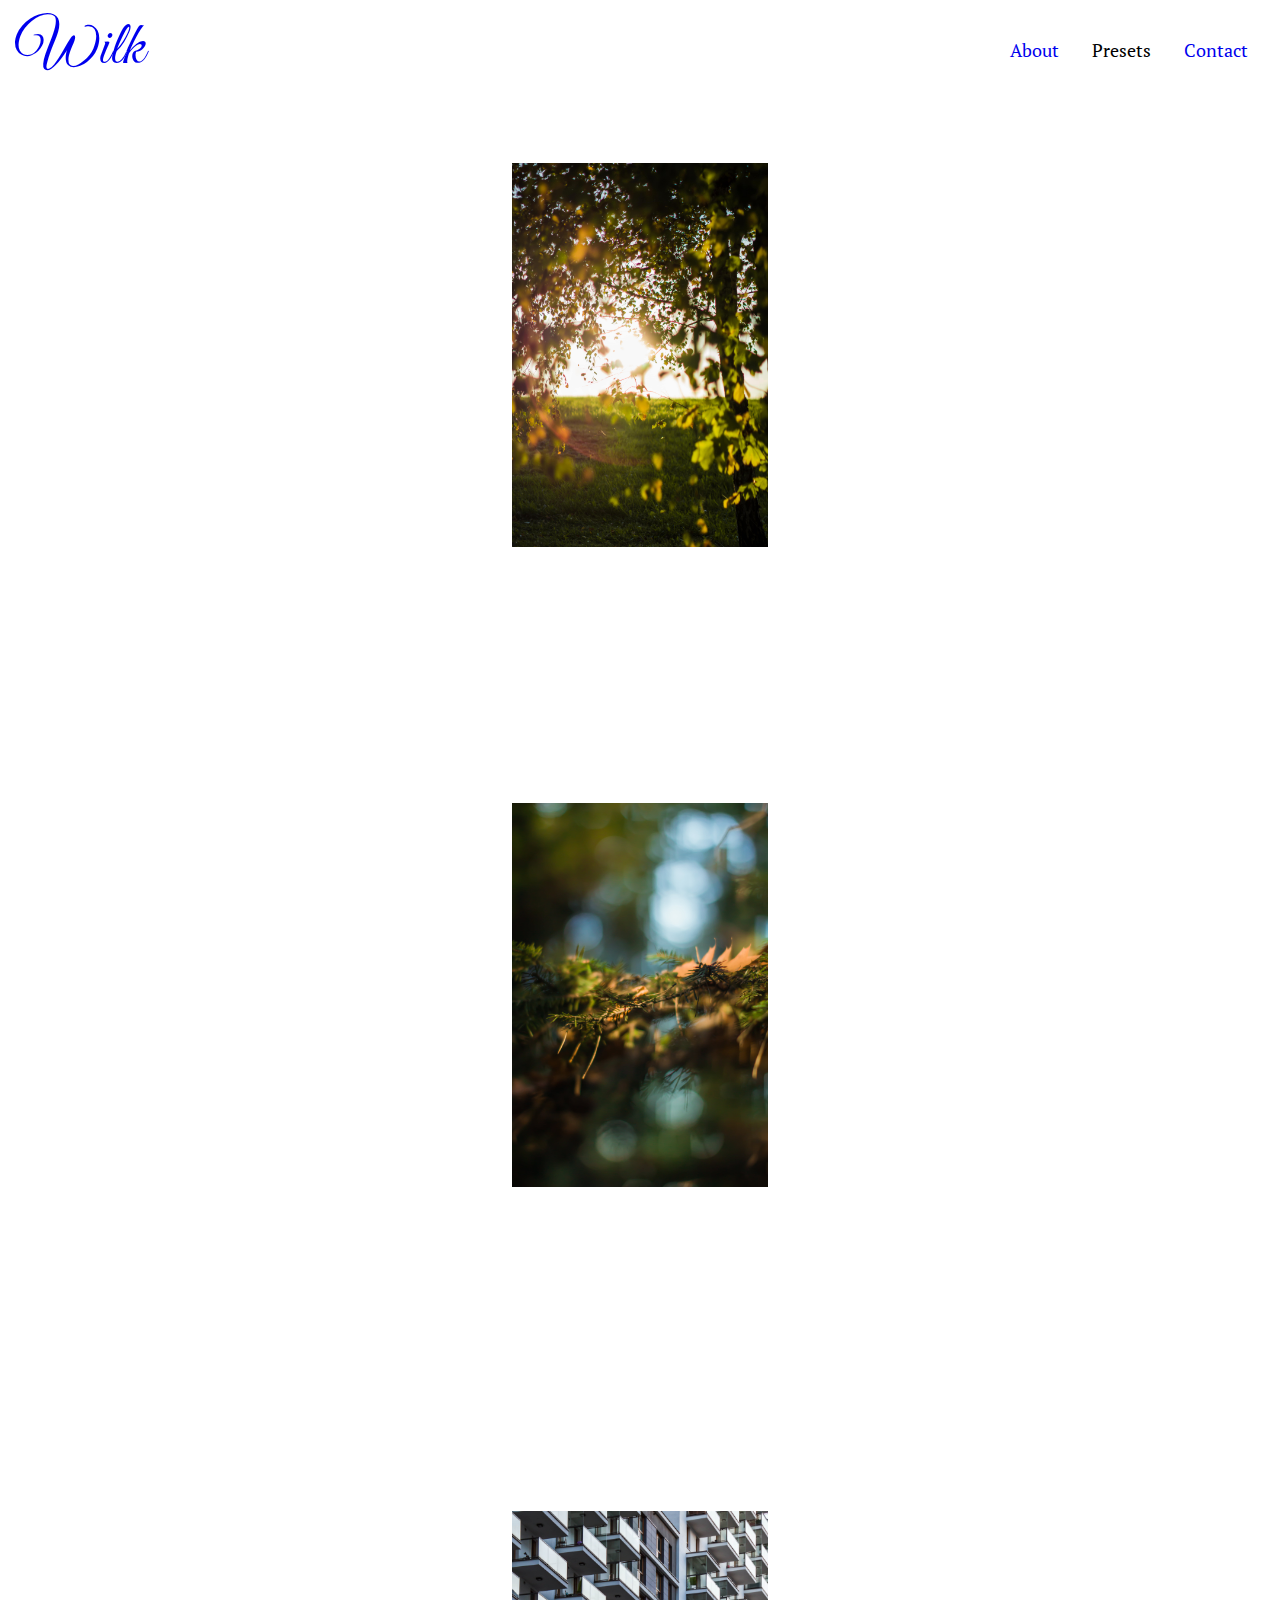
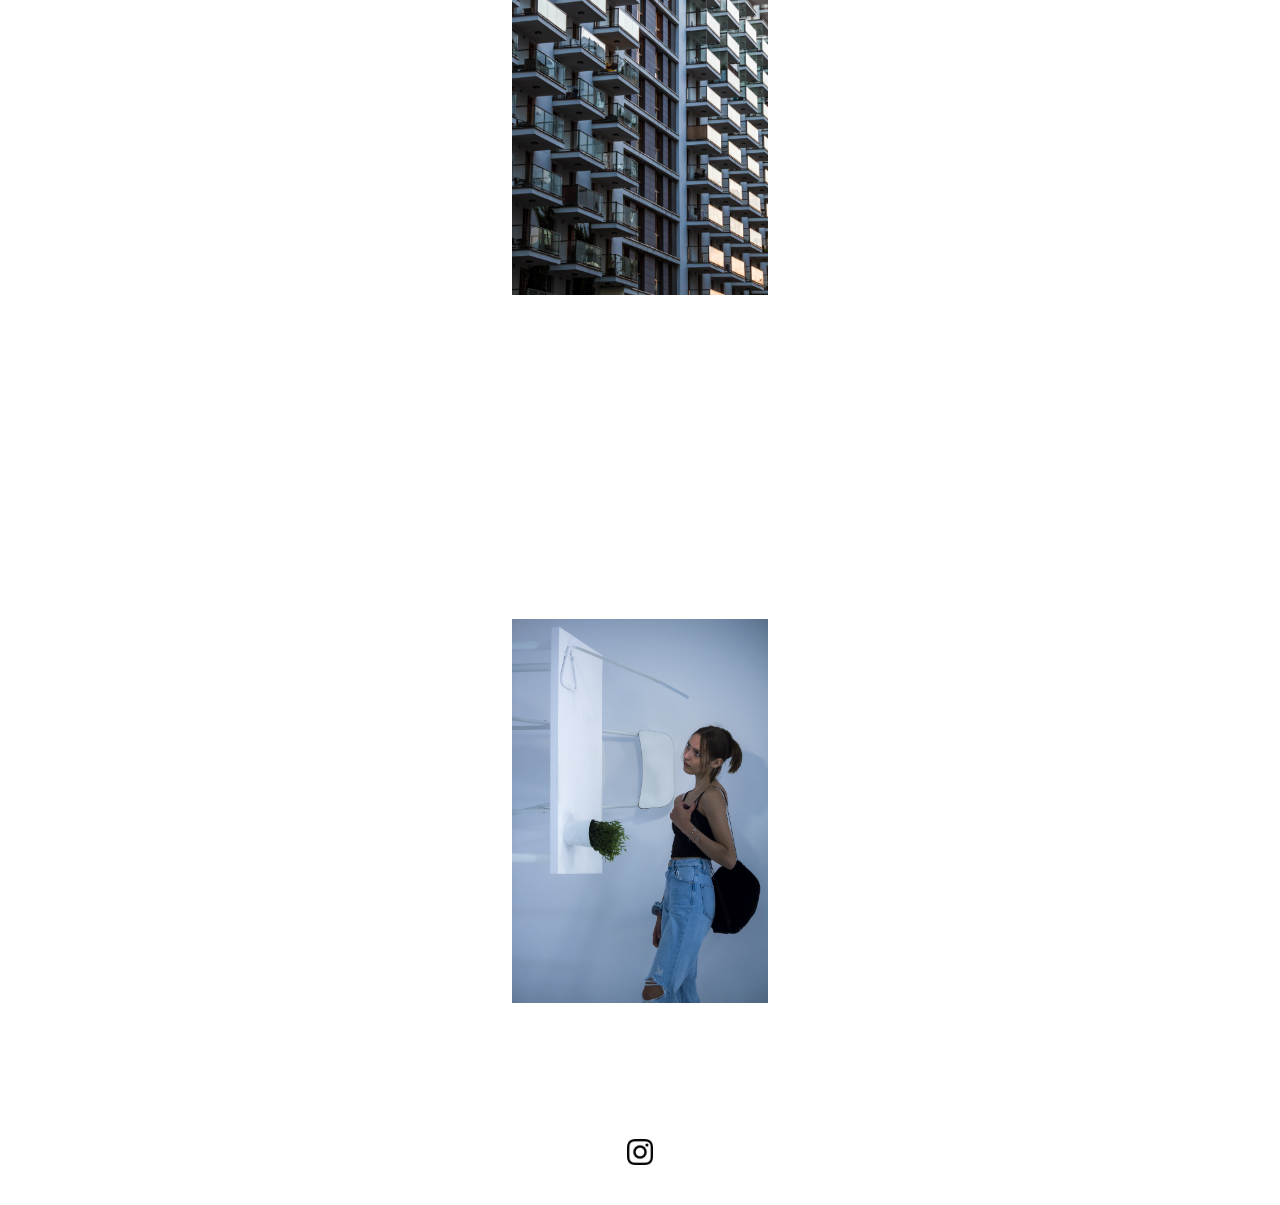
==== index.html @ 1a2a6af9 "Add files via upload" ====
<!DOCTYPE html>
<html lang="en">
<head>
    <meta charset="UTF-8">
    <meta http-equiv="X-UA-Compatible" content="IE=edge">
    <meta name="viewport" content="width=device-width, initial-scale=1.0">
    <link rel="preconnect" href="https://fonts.googleapis.com">
    <link rel="preconnect" href="https://fonts.gstatic.com" crossorigin>
    <link href="https://fonts.googleapis.com/css2?family=Great+Vibes&family=PT+Serif&display=swap" rel="stylesheet">
    <link rel="stylesheet" href="style.css">
    <title>Wilk Photography</title>
</head>
<body>
    <nav class="navbar">
        <h1><a href="index.html">Wilk</a></h1>
        <p>
            <a href="about.html">
                About
            </a>
            <a>
                Presets
            </a>
            <a href="contact.html">
                Contact
            </a>
    </p>
    </nav>
    <header>
        <img src="images/nature/header-photo.JPG" alt="header-photo">
    </header>
    <main id="main-main">
        <div id="first-photo" class="main-images">
            <div class="picture-description">
                Nature
            </div>
            <a href="nature.html"><img class="div-img" src="images/nature/nature.JPG" alt="Nature"></a>
        </div>
        <div id="central-photo" class="main-images">
            <div class="picture-description">
                Architecture
            </div>
            <a href="architecture.html"><img class="div-img" src="images/architecture/architecture.JPG" alt="Architecture"></a>
        </div>
        <div id="last-photo" class="main-images">
            <div class="picture-description">
                People
            </div>
            <img class="div-img" src="images/0650-min.jpg" alt="People">
        </div>
    </main>
    <footer>
        <img src="images/instagram-icon.png" alt="instagram-icon">
    </footer>
</body>
</html>
---- style.css ----
*{
    margin: 0;
    padding: 0;
    box-sizing: border-box;
}

a:visited{
    color:black;
}

/* Navbar */

nav{
    background-color: #fff;
    display: flex;
    justify-content: space-between;
    padding: 0.75rem 1rem;
    position: sticky;
    top: 0px;
    width: 100%;
    z-index: 2;
}

nav h1{
    font-family: 'Great Vibes', cursive;
    font-size: 3.75rem;
    font-weight: normal;
    width: 80%;
}

nav p{
    align-items: center;
    display: flex;
    font-family: 'PT Serif', serif;
    font-size: 1.125em;
    justify-content: space-between;
    min-width: 270px;                   /* TO CHANGE */
    text-align: center;
    padding: 0 1rem;
    width: 20%;
}

nav a{
    text-decoration: none;
}

/* Header */

header{
    display: flex;
    justify-content: center;
    padding: 6rem 0;
}

header img{
    width: 21.875%;
}

/* Main */

main{
    display: flex;
    flex-direction: column;
    align-items: center;
    padding: 6rem 0;
}

#central-photo{
    margin: 20rem 0;
}

.main-images{
    display: flex;
    width: 21.875%;
    align-items: center;
    justify-content: center;
}

.div-img{
    width: 100%;
    transition: filter 0.5s;
}

.main-images img:hover{
    filter: grayscale(0.15) opacity(0.6);
    cursor: pointer;
}

.picture-description{
    color: black;
    font-size: 3.75em;
    position: absolute;
    visibility: hidden;
    transition: visibility 0.5s;
}
.main-images:hover .picture-description{
    visibility: visible;
    filter: opacity(1);
}

/* Footer */

footer{
    position: relative;
    bottom: 0px;
    display: flex;
    justify-content: center;
    padding: 2.5rem 0;
    width: 100%;
}

footer img{
    width: 1.5%;
}

/* ABOUT ME */

#about-me-main{
 padding: 4rem 0 8rem;
}

#about-me-h1{
    font-size: 3.75em;
    font-weight:normal;
}

#about-me-p{
    font-size: 1.5em;
    width: 66.14%;
    text-align: center;
}

#about-me-img{
    width:13.5%;
    border-radius: 100%;
    margin: 2.815rem 0;
}

/* CONTACT ME */

#contact{
    display: flex;
    width: 80%;
}

#contact-img{
    width: 90%;
    margin-bottom: 7rem;
}

#contact-div{
    display: flex;
    justify-content: center;
    width: 100%;
}

form{
    display: flex;
    flex-direction: column;
    justify-content: center;
    width: 90%;
}

h3{
    font-size: 2.15em;
    font-weight: normal;
    text-decoration: none;
}

input, textarea{
    font-family: 'PT Serif', serif;
    margin: 1.5rem 0;
    width: 100%;
    border: none;
    border-bottom: 1px solid #646464;
    padding: 0.5rem 0;
    resize: none;
}
input[placeholder="Name and Surname"]{
    margin-top: 3rem;
}

input::placeholder, textarea::placeholder{
    font-family: 'PT Serif', serif;
}

input[type="submit"]{
    background-color: #fff;
    color:#000;
    font-family: 'PT Serif', serif;
    font-size: 1.5em;
    border: 1px solid black;
    width: 28.5%;
    padding: 0.25rem 0;
    margin-left: auto;
    transition: all 0.25s ease-in-out;
}

input[type="submit"]:hover{
    background-color: black;
    color: white;
    transition: all 0.25s ease-in-out;
}

input:focus, textarea:focus{
    outline: none;
}

/* Nature */

#main-grid-container{
    width: 55%;
    display: grid;
    grid-template-columns: auto auto;
    grid-area: 
    'left-column right-column';
    column-gap: 4rem;
}

#main-grid-container #left-column{
    display: grid;
    grid-template-columns: auto auto;
    grid-template-rows: auto auto auto auto;
    grid-template-areas: 
    'a a'
    'b b'
    'c d'
    'e e';
    column-gap: 4rem;
    row-gap: 4rem;
}

#left-column #a{
    grid-area: a;
}

#left-column  #b{
    grid-area: b;
}

#left-column #c{
    grid-area: c;
}

#left-column #d{
    grid-area: d;
}

#left-column #e{
    grid-area: e;
}

#main-grid-container img{
    width:100%;
}

/* Architecture */

#arch-grid-container{
    width: 54%;
    display: grid;
    grid-template-columns: repeat(4,1fr);
    grid-template-rows: repeat(6,1fr);
    gap: 0.5rem;
}

#arch-grid-container img{
    width: 100%;
    height: 100%;
    object-fit: cover;
}

#item-one{
    grid-column: 1/2;
}
#item-two{
    grid-column: 2 / 4;
    grid-row: 1 / 3;
}
#item-three{
    grid-column: 4;
    grid-row: 1 / 2;
}
#item-four{
    grid-column: 1 / 2;
    grid-row: 2 / 3;
}
#item-five{
    grid-column: 4;
    grid-row: 2/3;
}
#item-six{
    grid-column: 1 / 2;
    grid-row: 3 / 4;
}
#item-seven{
    grid-column: 2 / 4;
    grid-row: 3 / 5;
}
#item-eight{
    grid-column: 4;
    grid-row: 3 / 4;
}
#item-nine{
    grid-column: 1 / 2;
    grid-row: 4 / 5;
}
#item-ten{
    grid-column: 4;
    grid-row: 4 / 5;
}
#item-eleven{
    grid-column:1 / 2;
    grid-row: 5 / 6;
}
#item-twelve{
    grid-column: 2 / 4;
    grid-row: 5 / 7;
}
#item-therteen{
    grid-column: 4;
    grid-row: 5 / 6;
}
#item-fourteen{
    grid-column: 1 / 2;
    grid-row: 6 / 7;
}
#item-fefteen{
    grid-column: 4;
    grid-row: 6 / 7;
}

/* Media Queires */

@media only screen and (min-width: 0px) and (max-width: 479px){
    /* Navbar */
    nav h1{
        font-size: 2em;
    }

    nav p{
        font-size: 0.75em;
        padding: 0 1rem;
    }

    /* Header */

    header img{
        width: 60%;
    }

    /* Main */

    main{
        padding: 5rem 0 2rem;
    }

    .main-images{
        width: 60%;
    }

    .picture-description{
        font-size: 2em;
    }

    /* Footer */

    footer img{
        width: 7%;
    }

    /* ABOUT ME */

    #about-me-main{
        padding: 1rem 0 2rem;
    }

    #about-me-h1{
        font-size: 3em;
    }

    #about-me-img{
        margin: 2rem;
        width: 35%;
    }

    #about-me-p{
        font-size: 1.3em;
    }

    /* Contact */

    input[type="submit"]{
        font-size: 1em;
        width: 35%;
    }
}

@media only screen and (min-width: 480px) and (max-width: 767px){
    /*  Navbar */
    nav h1{
        font-size: 2.5em;
    }

    nav p{
        font-size: 1em;
        padding: 0.9rem;
    }

    /* Header */

    header{
        padding: 1.5rem 0 14rem;
    }

    header img{
        width: 40%;
    }

    /* Main */
    .main-images{
        width: 40%;
    }

    .picture-description{
        font-size: 2.5em;
    }

    /* Footer */

    footer{
        padding: 2rem 0;
    }

    footer img{
        width: 3%;
    }

    /* ABOUT ME */

    #about-me-main{
        padding: 1rem 0;
    }

    #about-me-h1{
        font-size: 4em;
    }

    #about-me-img{
        margin: 2rem;
        width: 35%;
    }

    #about-me-p{
        font-size: 1.3em;
    }
}

@media only screen and (min-width: 768px) and (max-width: 1023px){
    /* Header */
    header img{
        width: 55%;
    }

    /* Main */
    #main-main{
        padding: 22rem 0 11rem;
    }
    .main-images{
        width: 55%;
    }
    .picture-description{
        font-size: 3.5em;
    }

    /* Footer */
    footer img{
        width: 5%;
    }

    /* ABOUT ME */
    
    #about-me-h1{
        font-size: 7em;
    }
    
    #about-me-img{
        margin: 2rem;
        width: 35%;
    }
    
    #about-me-p{
        font-size: 2em;
    }
}
@media only screen and (min-width: 1024px) and (max-width: 1599px){

    /* Header */

    header{
        padding: 4rem 0;
    }

    header img{
        width: 20%;
    }

    /* Main */

    main{
        padding: 12rem 0 6rem;
    }

    .main-images{
        width: 20%;
    }

    .picture-description{
        font-size: 3em;
    }

    /* Footer */

    footer img{
        width: 2%
    }

    /* CONTACT ME */
    #contact-main{
        padding: 1.5rem 0;
    }

    #contact-div{
        width: 100%;
    }

    form{
        width: 100%;
    }

    h3{
        font-size: 2em;
    }

    input[placeholder="Name and Surname"]{
        margin-top: 2rem;
    }

    input,textarea{
        margin: 1rem 0;
    }

}
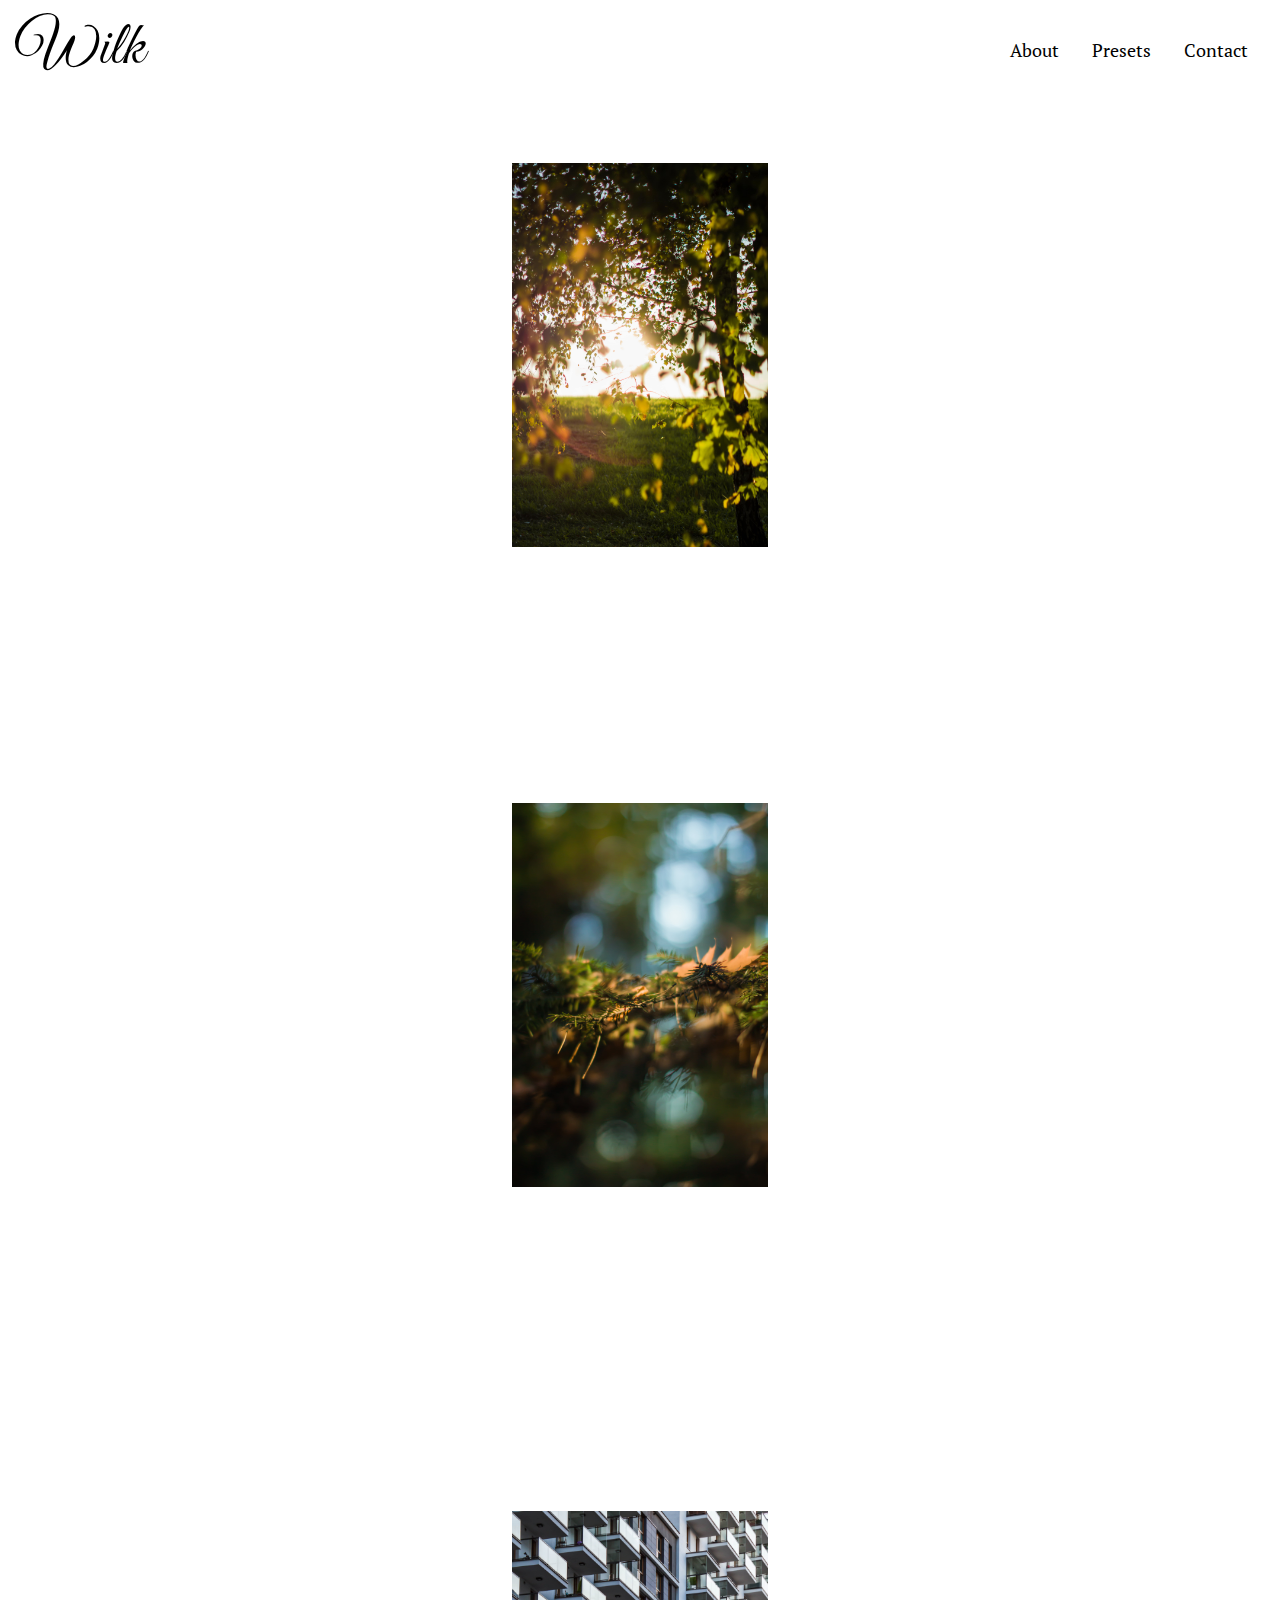
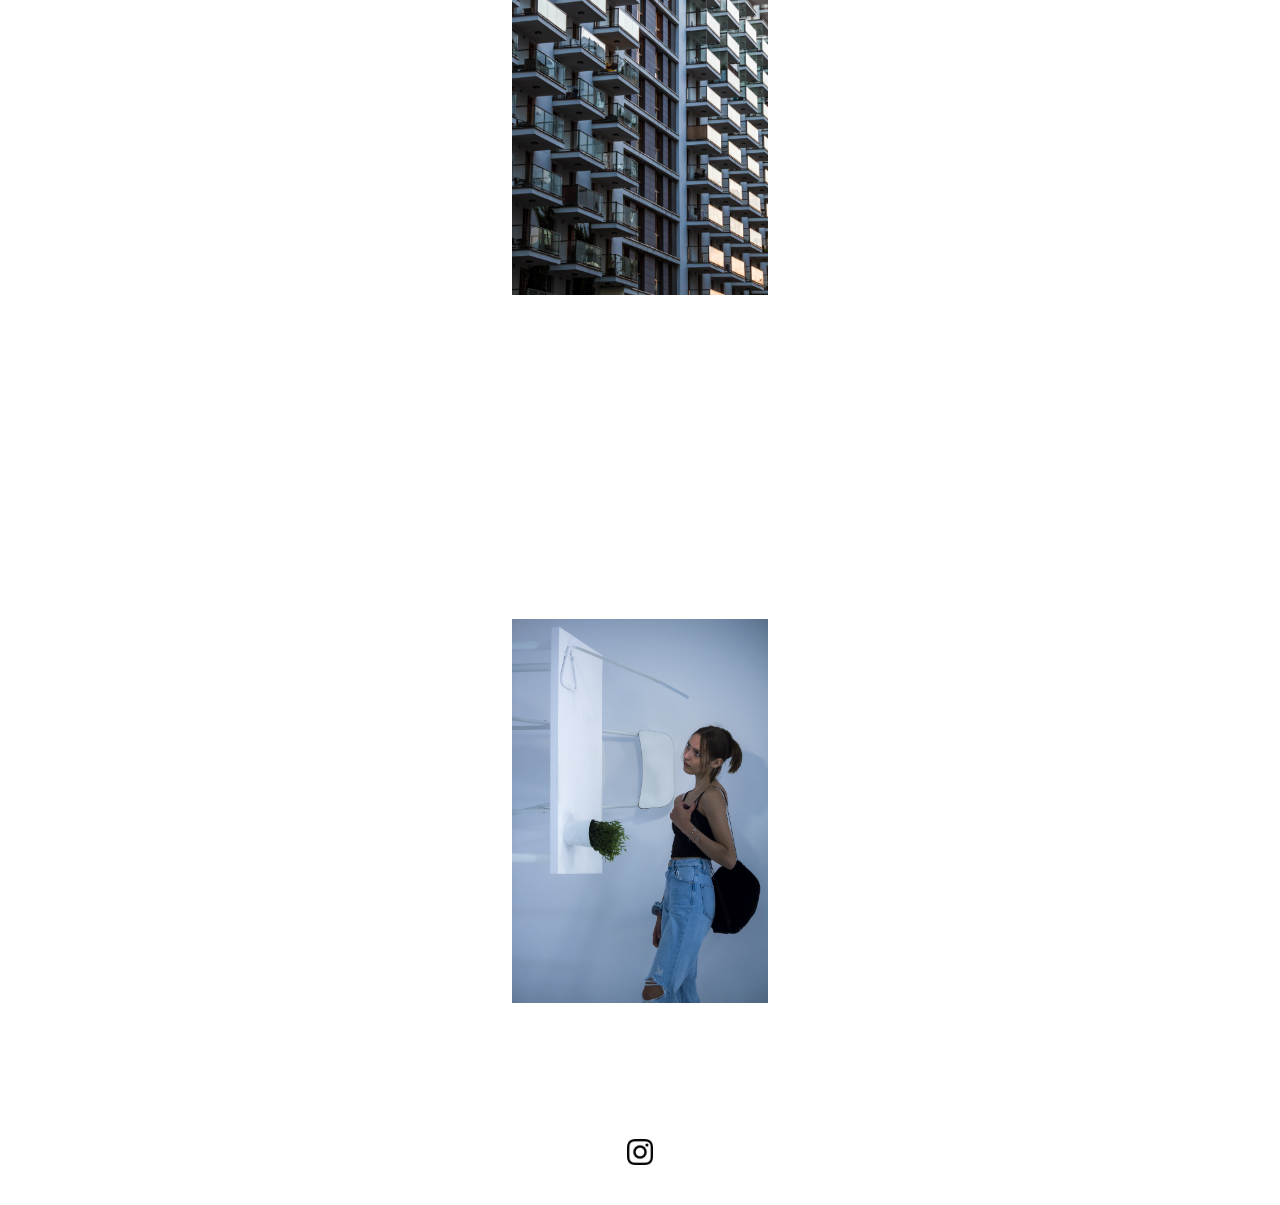
==== commit 77bf856d: "Add files via upload" ====
--- a/index.html
+++ b/index.html
@@ -17,7 +17,7 @@
             <a href="about.html">
                 About
             </a>
-            <a>
+            <a href="presets.html">
                 Presets
             </a>
             <a href="contact.html">
--- a/style.css
+++ b/style.css
@@ -5,6 +5,10 @@
 }
 
 a:visited{
+    color:black;
+}
+
+a{
     color:black;
 }
 
@@ -207,54 +211,44 @@
 }
 
 /* Nature */
+#nat-main{
+    padding: 5rem 0 6rem 0;
+}
 
 #main-grid-container{
-    width: 55%;
+    width: 70%;
+    display: flex;
+    justify-content: space-between;
+}
+
+.small-grid{
+    width: 33%;
+    float: left;
+}
+
+#first-nat-grid{
     display: grid;
-    grid-template-columns: auto auto;
-    grid-area: 
-    'left-column right-column';
-    column-gap: 4rem;
-}
-
-#main-grid-container #left-column{
+    row-gap: 0.3rem;
+}
+#second-nat-grid{
     display: grid;
-    grid-template-columns: auto auto;
-    grid-template-rows: auto auto auto auto;
-    grid-template-areas: 
-    'a a'
-    'b b'
-    'c d'
-    'e e';
-    column-gap: 4rem;
-    row-gap: 4rem;
-}
-
-#left-column #a{
-    grid-area: a;
-}
-
-#left-column  #b{
-    grid-area: b;
-}
-
-#left-column #c{
-    grid-area: c;
-}
-
-#left-column #d{
-    grid-area: d;
-}
-
-#left-column #e{
-    grid-area: e;
+    row-gap: 0.3rem;
+}
+#third-nat-grid{
+    display: grid;
+    row-gap: 0.3rem;
 }
 
 #main-grid-container img{
     width:100%;
+    object-fit: cover;
 }
 
 /* Architecture */
+
+#arch-main{
+    padding: 5rem 0 6rem 0;
+}
 
 #arch-grid-container{
     width: 54%;
@@ -333,6 +327,11 @@
 /* Media Queires */
 
 @media only screen and (min-width: 0px) and (max-width: 479px){
+
+    a:visited{
+        color:black;
+    }
+
     /* Navbar */
     nav h1{
         font-size: 2em;
@@ -393,6 +392,28 @@
     input[type="submit"]{
         font-size: 1em;
         width: 35%;
+    }
+
+    /* NATURE */
+
+    #main-grid-container{
+        display: block;
+    }
+
+    .small-grid{
+        float: none;
+        width: 100%;
+    }
+
+    /* ARCHITECTURE */
+
+    #arch-grid-container{
+        display: block;
+        width: 90%
+    }
+
+    #arch-grid-container img{
+        margin: 0.75rem 0;
     }
 }
 
@@ -454,6 +475,12 @@
     #about-me-p{
         font-size: 1.3em;
     }
+
+    /* ARCHITECTURE */
+
+    #arch-grid-container{
+        width: 80%;
+    }
 }
 
 @media only screen and (min-width: 768px) and (max-width: 1023px){
@@ -492,6 +519,13 @@
     #about-me-p{
         font-size: 2em;
     }
+
+    /* ARCHITECTURE */
+
+    #arch-grid-container{
+        width: 80%;
+    }
+
 }
 @media only screen and (min-width: 1024px) and (max-width: 1599px){
 
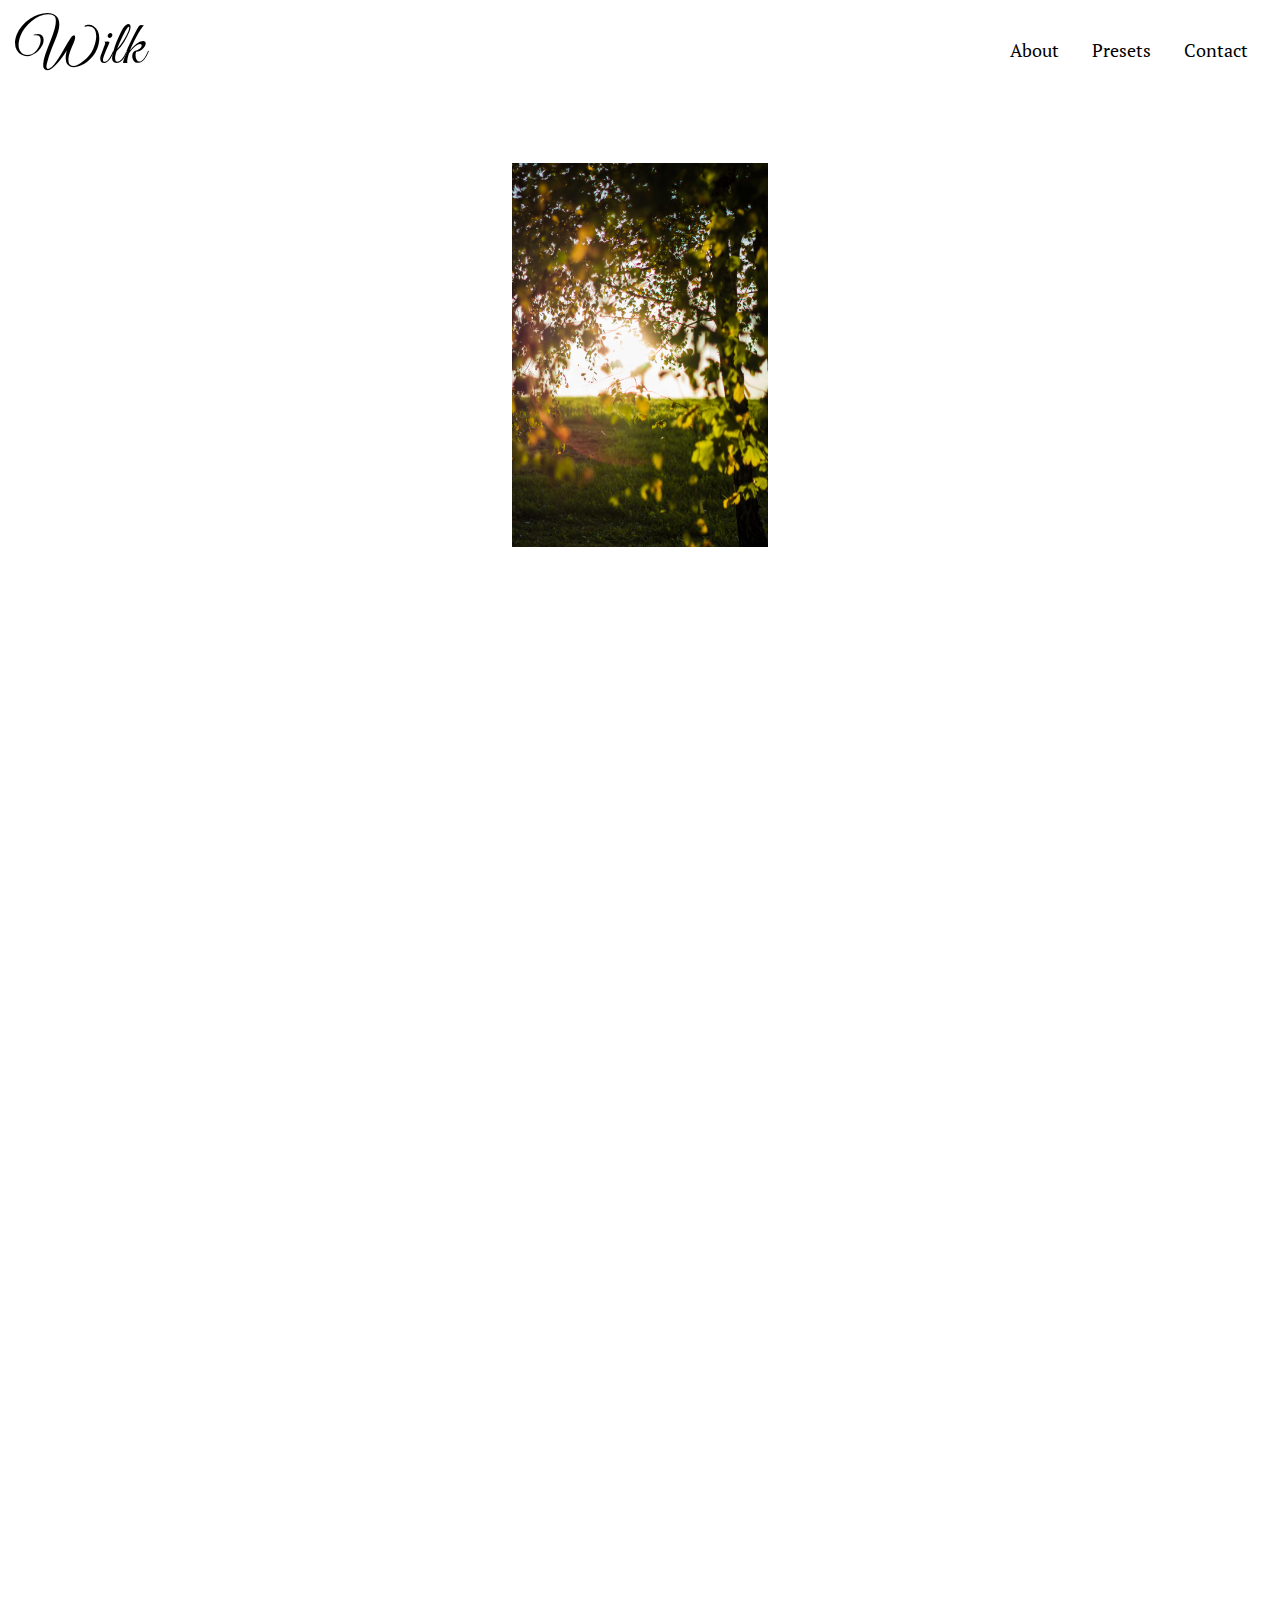
==== commit 17522117: "Add files via upload" ====
--- a/index.html
+++ b/index.html
@@ -29,19 +29,19 @@
         <img src="images/nature/header-photo.JPG" alt="header-photo">
     </header>
     <main id="main-main">
-        <div id="first-photo" class="main-images">
+        <div id="first-photo" class="main-images reveal">
             <div class="picture-description">
                 Nature
             </div>
             <a href="nature.html"><img class="div-img" src="images/nature/nature.JPG" alt="Nature"></a>
         </div>
-        <div id="central-photo" class="main-images">
+        <div id="central-photo" class="main-images reveal">
             <div class="picture-description">
                 Architecture
             </div>
             <a href="architecture.html"><img class="div-img" src="images/architecture/architecture.JPG" alt="Architecture"></a>
         </div>
-        <div id="last-photo" class="main-images">
+        <div id="last-photo" class="main-images reveal">
             <div class="picture-description">
                 People
             </div>
@@ -49,7 +49,8 @@
         </div>
     </main>
     <footer>
-        <img src="images/instagram-icon.png" alt="instagram-icon">
+        <a href="https://www.instagram.com/w___obiektywie/"><img src="images/instagram-icon.png" alt="instagram-icon"></a>
     </footer>
+    <script src="index.js"></script>
 </body>
 </html>--- a/style.css
+++ b/style.css
@@ -113,8 +113,12 @@
     width: 100%;
 }
 
-footer img{
-    width: 1.5%;
+footer a{
+    width: 2%;
+}
+
+footer a img{
+    width: 100%;
 }
 
 /* ABOUT ME */
@@ -324,6 +328,82 @@
     grid-row: 6 / 7;
 }
 
+/* PRESETS */
+
+#presets-main{
+    padding: 4rem 4rem 6rem 4rem;
+}
+
+#presets-container{
+    display: flex;
+    justify-content: space-between;
+    flex-wrap: wrap;
+    flex-direction: row;
+    width: 100%;
+}
+
+.cell{
+    width: 30%;
+    padding: 1rem;
+}
+
+#presets-container img{
+    width: 100%;
+}
+
+.small-containers{
+    width: 100%;
+    box-shadow: 0px 0px 11px 3px rgba(66, 68, 90, 1);
+}
+
+.small-containers div{
+    text-align: center;
+    height: 100%;
+    display: flex;
+    flex-direction: column;
+    justify-content: space-around;
+    padding: 1rem 1rem;
+    font-size: 0.75em;
+}
+
+.small-containers div ul{
+    list-style: none;
+    font-family: 'PT Serif', serif;
+    padding: 0.5rem;
+}
+
+.small-containers h3{
+    padding: 0.5rem;
+}
+
+.buttons{
+    background-color: #fff;
+    color:#000;
+    font-family: 'PT Serif', serif;
+    font-size: 1.5em;
+    border: 1px solid black;
+    width: 100%;
+    margin: 1rem 0 0 0;
+    padding: 0.25rem 0;
+    transition: all 0.25s ease-in-out;
+}
+
+.buttons:hover{
+    background-color: black;
+    color: white;
+    transition: all 0.25s ease-in-out;
+    cursor: pointer;
+}
+
+.reveal{
+    opacity: 0;
+    transition: 1s all ease;
+}
+
+.reveal.active{
+    opacity: 1;
+}
+
 /* Media Queires */
 
 @media only screen and (min-width: 0px) and (max-width: 479px){
@@ -414,6 +494,17 @@
 
     #arch-grid-container img{
         margin: 0.75rem 0;
+    }
+
+    /*PRESETS*/
+
+    #presets-container{
+        justify-content: center;
+        align-items: space-between;
+    }
+
+    .cell{
+        width: 100%;
     }
 }
 
@@ -481,6 +572,18 @@
     #arch-grid-container{
         width: 80%;
     }
+
+    /*PRESETS*/
+
+    #presets-container{
+        justify-content: center;
+        align-items: space-between;
+    }
+
+    .cell{
+        width: 50%;
+    }
+
 }
 
 @media only screen and (min-width: 768px) and (max-width: 1023px){
@@ -526,6 +629,21 @@
         width: 80%;
     }
 
+    /*PRESETS*/
+
+    #presets-main{
+        padding: 2rem 2rem 7rem 2rem;
+    }
+
+    #presets-container{
+        justify-content: center;
+        align-items: space-between;
+    }
+
+    .cell{
+        width: 50%;
+    }
+
 }
 @media only screen and (min-width: 1024px) and (max-width: 1599px){
 
@@ -583,5 +701,4 @@
     input,textarea{
         margin: 1rem 0;
     }
-
-}
+}
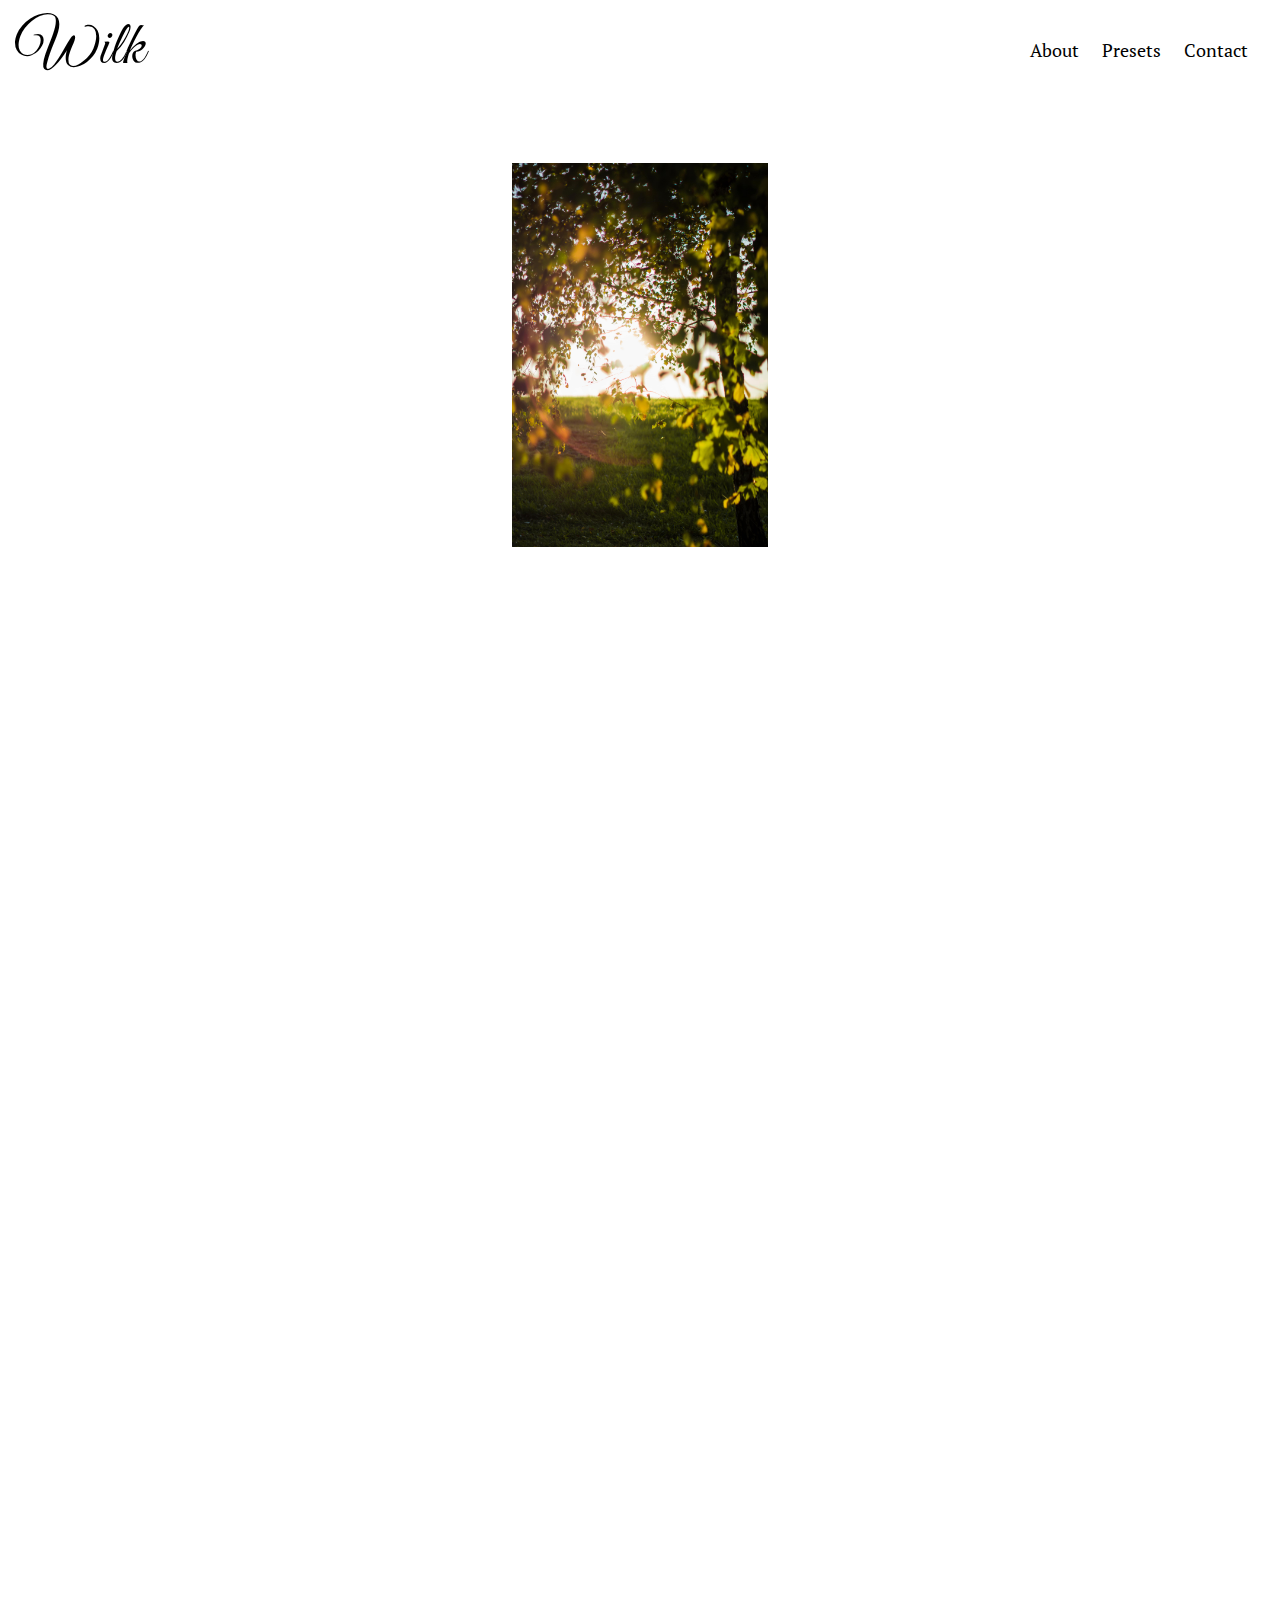
==== commit 08f7bfee: "Add files via upload" ====
--- a/index.html
+++ b/index.html
@@ -11,8 +11,9 @@
     <title>Wilk Photography</title>
 </head>
 <body>
-    <nav class="navbar">
+    <nav class="navbar" id="navbar">
         <h1><a href="index.html">Wilk</a></h1>
+        <a href="javascript:void(0)" class="icon" onclick="navbar()"><img src="images/burger.png" alt=""></a>
         <p>
             <a href="about.html">
                 About
@@ -23,7 +24,7 @@
             <a href="contact.html">
                 Contact
             </a>
-    </p>
+        </p>
     </nav>
     <header>
         <img src="images/nature/header-photo.JPG" alt="header-photo">
--- a/style.css
+++ b/style.css
@@ -17,6 +17,7 @@
 nav{
     background-color: #fff;
     display: flex;
+    flex-wrap: wrap;
     justify-content: space-between;
     padding: 0.75rem 1rem;
     position: sticky;
@@ -38,7 +39,6 @@
     font-family: 'PT Serif', serif;
     font-size: 1.125em;
     justify-content: space-between;
-    min-width: 270px;                   /* TO CHANGE */
     text-align: center;
     padding: 0 1rem;
     width: 20%;
@@ -46,6 +46,14 @@
 
 nav a{
     text-decoration: none;
+}
+
+nav a img{
+    width: 40%;
+}
+
+.icon{
+  display: none;
 }
 
 /* Header */
@@ -417,9 +425,50 @@
         font-size: 2em;
     }
 
+    /* NAV */
+
     nav p{
-        font-size: 0.75em;
-        padding: 0 1rem;
+        padding: 0;
+        text-align: center;
+        flex-direction: column;
+        width: auto;
+        align-items: center;
+        justify-content: center;
+        display: none;
+        width: 100%;
+        min-width: 100px;
+        transform-origin: 50% 0;
+        transform: scaleY(0);
+        background-color: red;
+    }
+
+    nav p a{
+        display: none;
+        font-size: 0.75rem;
+        margin: 1em;
+    }
+
+    nav.responsive p{
+        display: block;
+        transform: scaleY(1);
+        background-color: red;
+    }
+
+    nav.responsive p a{
+        display: block;
+    }
+
+    nav.responsive{
+        position: relative;
+    }
+
+    nav .icon{
+        display: block;
+        width: 10%;
+    }
+
+    .icon img{
+        width: 100%;
     }
 
     /* Header */
@@ -514,9 +563,32 @@
         font-size: 2.5em;
     }
 
+    /* NAV */
+
     nav p{
-        font-size: 1em;
-        padding: 0.9rem;
+        padding: 0;
+        text-align: right;
+        flex-direction: column;
+        width: auto;
+        align-items: center;
+        justify-content: center;
+    }
+
+    nav.responsive{
+        position: relative;
+    }
+
+    nav p a{
+        display: none;
+    }
+
+    nav .icon{
+        display: block;
+        width: 10%;
+    }
+
+    .icon img{
+        width: 100%;
     }
 
     /* Header */
@@ -592,6 +664,34 @@
         width: 55%;
     }
 
+    /* NAV */
+
+    nav p{
+        padding: 0;
+        text-align: right;
+        flex-direction: column;
+        width: auto;
+        align-items: center;
+        justify-content: center;
+    }
+
+    nav.responsive{
+        position: relative;
+    }
+
+    nav p a{
+        display: none;
+    }
+
+    nav .icon{
+        display: block;
+        width: 10%;
+    }
+
+    .icon img{
+        width: 100%;
+    }
+
     /* Main */
     #main-main{
         padding: 22rem 0 11rem;
@@ -702,3 +802,21 @@
         margin: 1rem 0;
     }
 }
+
+@keyframes height-grow{
+    from{
+        transform: scaleY(0);
+    }
+    to{
+        transform: scaleY(1);
+    }
+}
+
+@keyframes height-decrease{
+    from{
+        transform: scaleY(1);
+    }
+    to{
+        transform: scaleY(0);
+    }
+}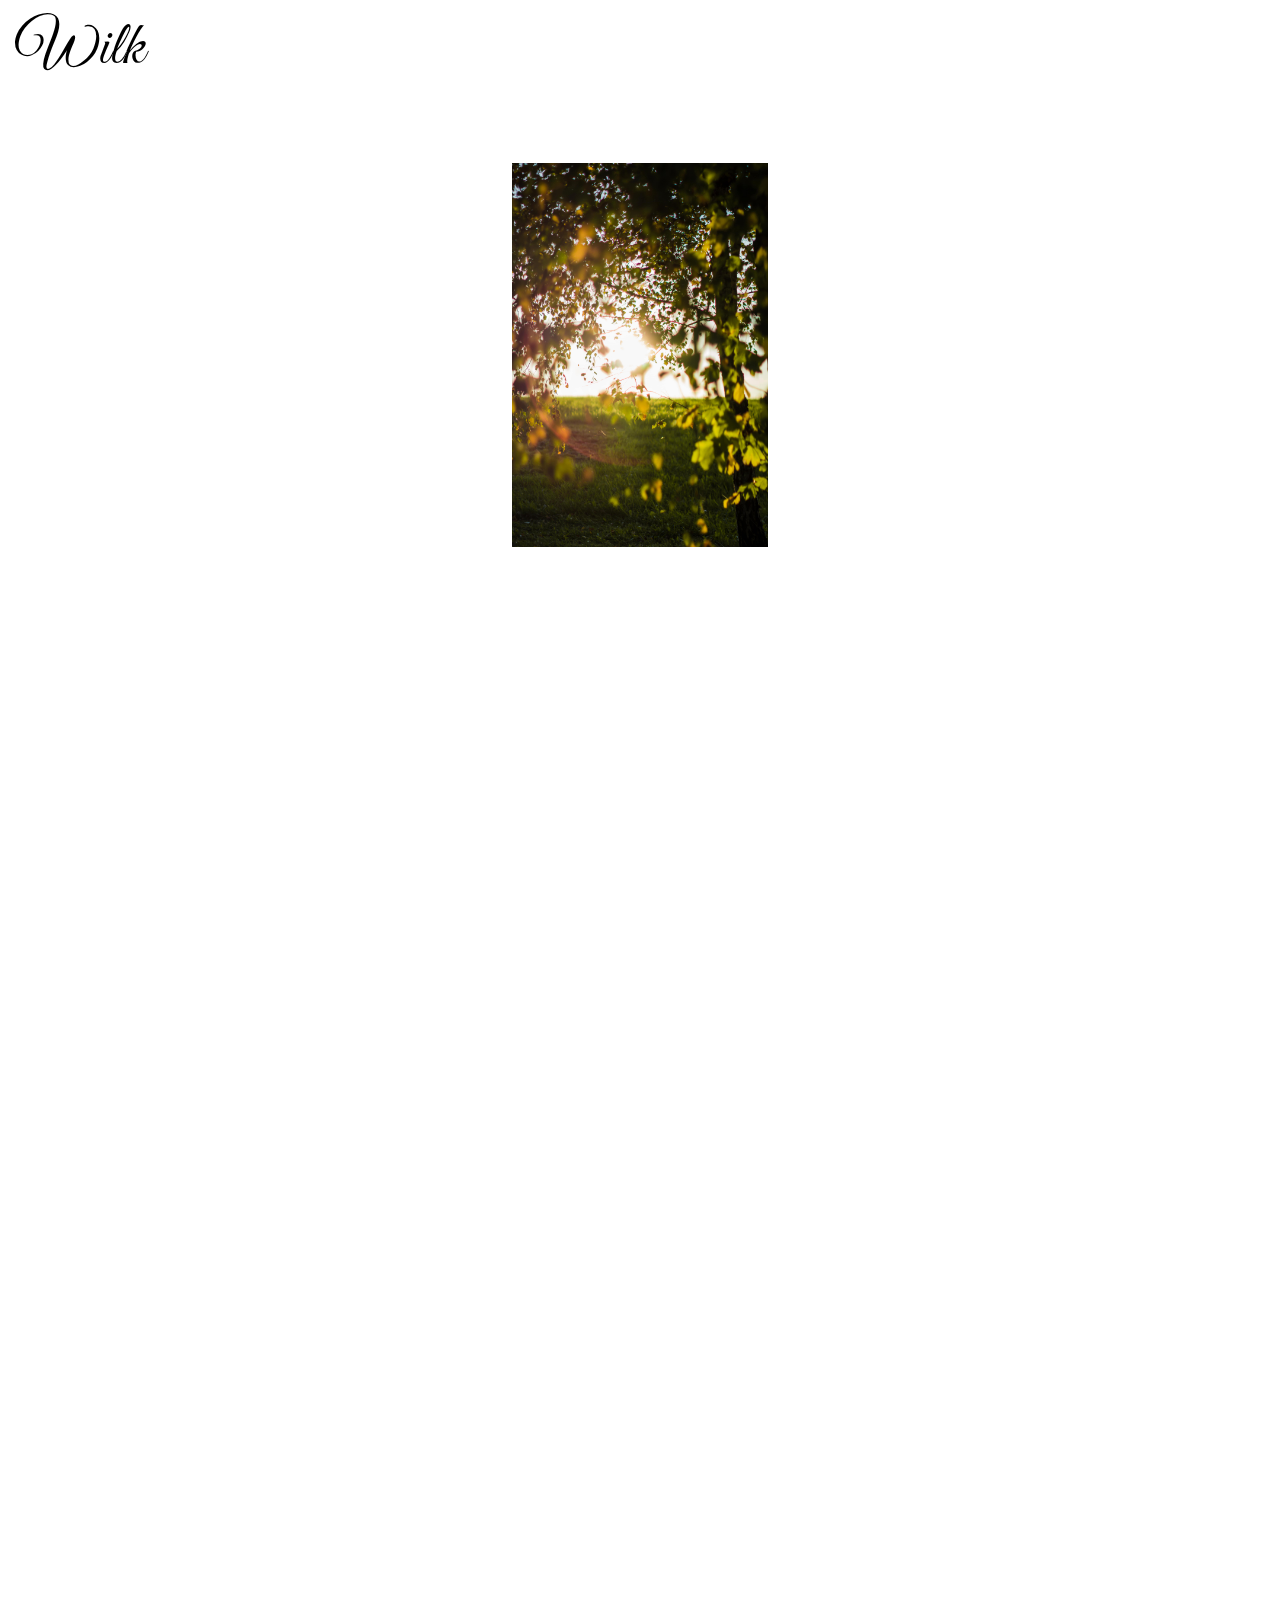
==== commit 9384cfd5: "Add files via upload" ====
--- a/index.html
+++ b/index.html
@@ -11,10 +11,10 @@
     <title>Wilk Photography</title>
 </head>
 <body>
-    <nav class="navbar" id="navbar">
+    <nav class="navbar">
         <h1><a href="index.html">Wilk</a></h1>
         <a href="javascript:void(0)" class="icon" onclick="navbar()"><img src="images/burger.png" alt=""></a>
-        <p>
+        <p id="navbar" class="animation">
             <a href="about.html">
                 About
             </a>
--- a/style.css
+++ b/style.css
@@ -54,6 +54,18 @@
 
 .icon{
   display: none;
+}
+
+/* NAVBAR ANIMATIONS */
+
+.animation{
+    transform: scaleY(0);
+    transition-duration: 250ms;
+}
+
+.anim-back{
+    transform: scaleY(1);
+    transition-duration: 250ms;
 }
 
 /* Header */
@@ -434,32 +446,18 @@
         width: auto;
         align-items: center;
         justify-content: center;
-        display: none;
         width: 100%;
         min-width: 100px;
-        transform-origin: 50% 0;
-        transform: scaleY(0);
-        background-color: red;
+        z-index: 1;
+        position: absolute;
+        top: 100%;
+        left: 0%;
+        background-color: gainsboro;
     }
 
     nav p a{
-        display: none;
-        font-size: 0.75rem;
-        margin: 1em;
-    }
-
-    nav.responsive p{
-        display: block;
-        transform: scaleY(1);
-        background-color: red;
-    }
-
-    nav.responsive p a{
-        display: block;
-    }
-
-    nav.responsive{
-        position: relative;
+        font-size: 0.75em;
+        margin: 1rem 0;
     }
 
     nav .icon{
@@ -493,8 +491,8 @@
 
     /* Footer */
 
-    footer img{
-        width: 7%;
+    footer a{
+        width: 5%;
     }
 
     /* ABOUT ME */
@@ -802,21 +800,3 @@
         margin: 1rem 0;
     }
 }
-
-@keyframes height-grow{
-    from{
-        transform: scaleY(0);
-    }
-    to{
-        transform: scaleY(1);
-    }
-}
-
-@keyframes height-decrease{
-    from{
-        transform: scaleY(1);
-    }
-    to{
-        transform: scaleY(0);
-    }
-}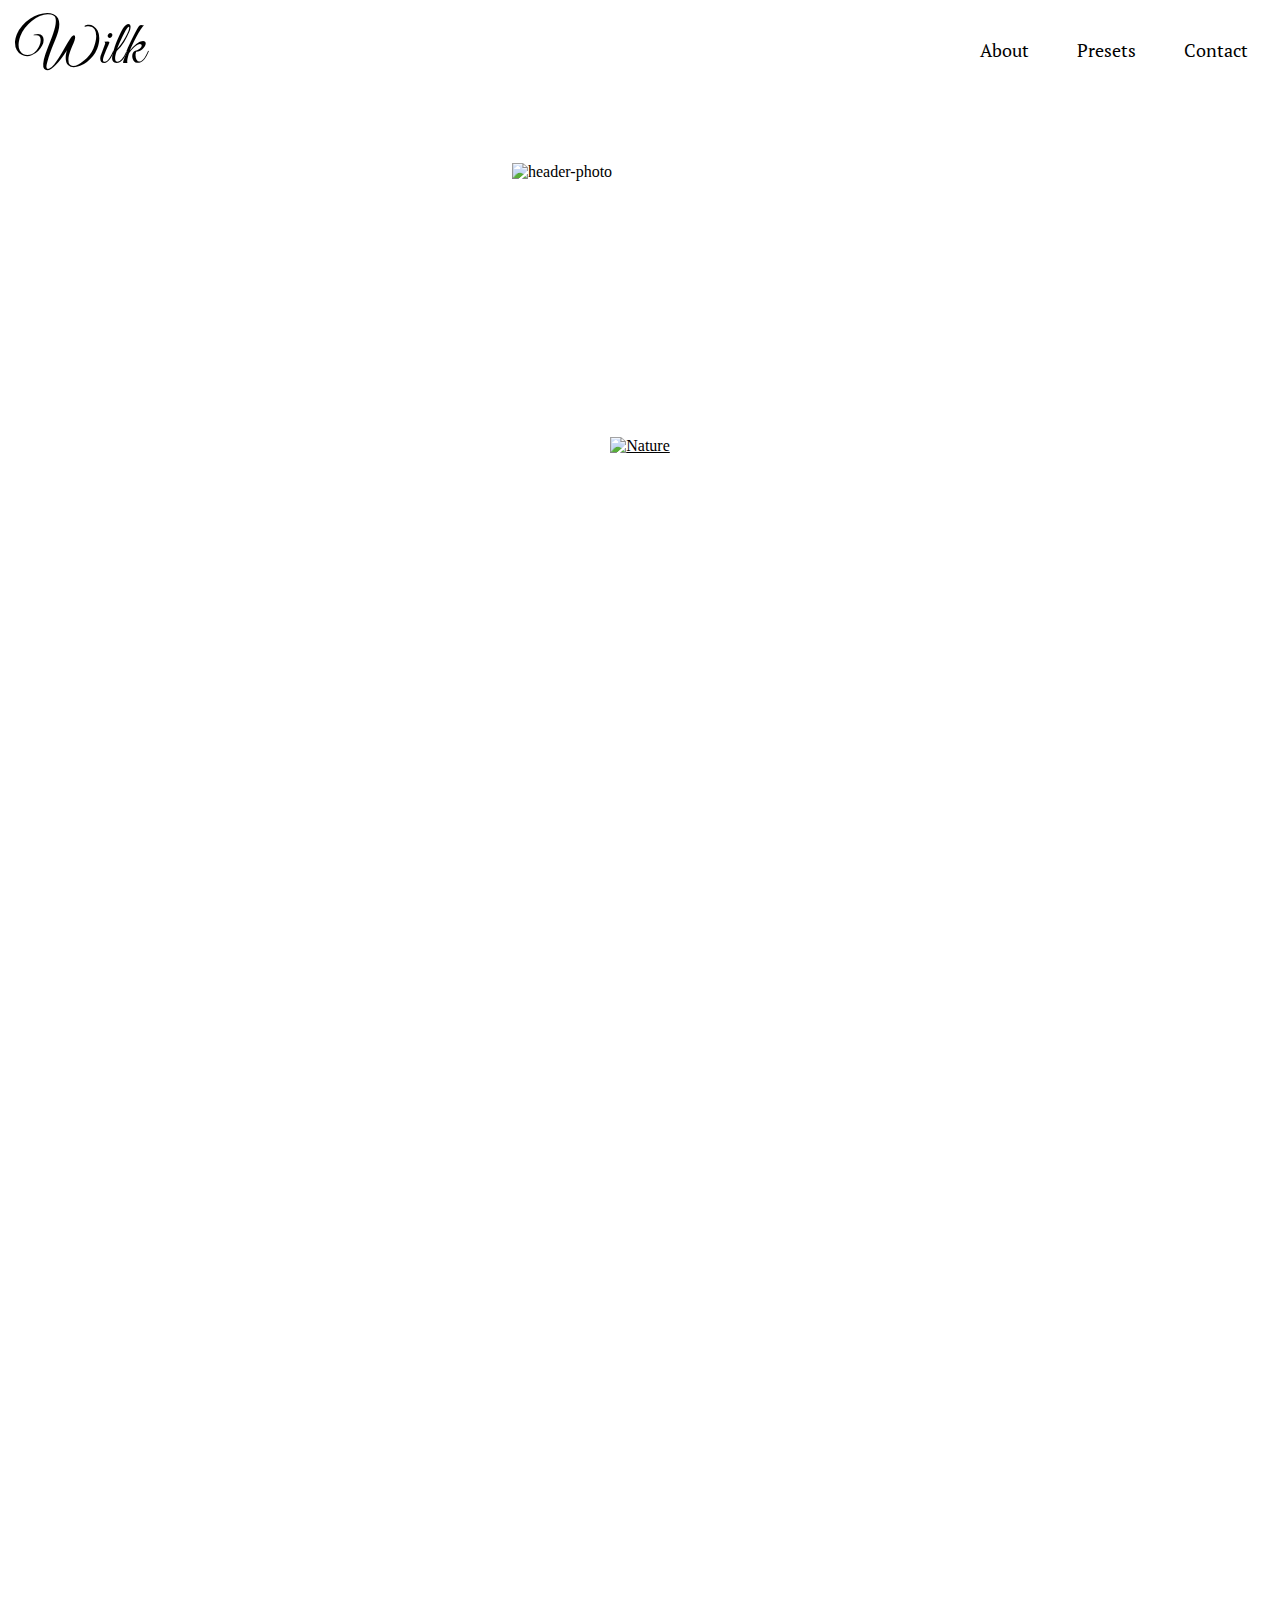
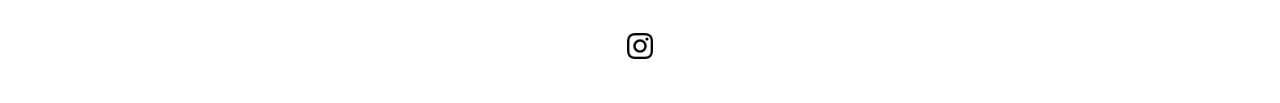
==== commit c8671aa9: "Add files via upload" ====
--- a/index.html
+++ b/index.html
@@ -40,7 +40,7 @@
             <div class="picture-description">
                 Architecture
             </div>
-            <a href="architecture.html"><img class="div-img" src="images/architecture/architecture.JPG" alt="Architecture"></a>
+            <a href="architecture.html"><img class="div-img" src="images/architecture/0050-min.JPG" alt="Architecture"></a>
         </div>
         <div id="last-photo" class="main-images reveal">
             <div class="picture-description">
--- a/style.css
+++ b/style.css
@@ -54,18 +54,6 @@
 
 .icon{
   display: none;
-}
-
-/* NAVBAR ANIMATIONS */
-
-.animation{
-    transform: scaleY(0);
-    transition-duration: 250ms;
-}
-
-.anim-back{
-    transform: scaleY(1);
-    transition-duration: 250ms;
 }
 
 /* Header */
@@ -439,6 +427,18 @@
 
     /* NAV */
 
+    .animation{
+        transform: scaleY(0);
+        transition-duration: 250ms;
+        visibility: hidden;
+    }
+    
+    .anim-back{
+        transform: scaleY(1);
+        transition-duration: 250ms;
+        visibility: visible;
+    }
+
     nav p{
         padding: 0;
         text-align: center;
@@ -453,6 +453,7 @@
         top: 100%;
         left: 0%;
         background-color: gainsboro;
+        visibility: hidden;
     }
 
     nav p a{
@@ -544,6 +545,10 @@
     }
 
     /*PRESETS*/
+
+    h3{
+        font-size: 1.5em;
+    }
 
     #presets-container{
         justify-content: center;
@@ -563,21 +568,38 @@
 
     /* NAV */
 
+    .animation{
+        transform: scaleY(0);
+        transition-duration: 250ms;
+        visibility: hidden;
+    }
+    
+    .anim-back{
+        transform: scaleY(1);
+        transition-duration: 250ms;
+        visibility: visible;
+    }
+
     nav p{
         padding: 0;
-        text-align: right;
+        text-align: center;
         flex-direction: column;
         width: auto;
         align-items: center;
         justify-content: center;
-    }
-
-    nav.responsive{
-        position: relative;
+        width: 100%;
+        min-width: 100px;
+        z-index: 1;
+        position: absolute;
+        top: 100%;
+        left: 0%;
+        background-color: gainsboro;
+        visibility: hidden;
     }
 
     nav p a{
-        display: none;
+        font-size: 0.75em;
+        margin: 1rem 0;
     }
 
     nav .icon{
@@ -592,7 +614,7 @@
     /* Header */
 
     header{
-        padding: 1.5rem 0 14rem;
+        padding: 5.5rem 0 14rem;
     }
 
     header img{
@@ -664,21 +686,38 @@
 
     /* NAV */
 
+    .animation{
+        transform: scaleY(0);
+        transition-duration: 250ms;
+        visibility: hidden;
+    }
+    
+    .anim-back{
+        transform: scaleY(1);
+        transition-duration: 250ms;
+        visibility: visible;
+    }
+
     nav p{
         padding: 0;
-        text-align: right;
+        text-align: center;
         flex-direction: column;
         width: auto;
         align-items: center;
         justify-content: center;
-    }
-
-    nav.responsive{
-        position: relative;
+        width: 100%;
+        min-width: 100px;
+        z-index: 1;
+        position: absolute;
+        top: 100%;
+        left: 0%;
+        background-color: gainsboro;
+        visibility: hidden;
     }
 
     nav p a{
-        display: none;
+        font-size: 1.25em;
+        margin: 1rem 0;
     }
 
     nav .icon{
@@ -745,6 +784,21 @@
 }
 @media only screen and (min-width: 1024px) and (max-width: 1599px){
 
+    /* NAV */
+
+    nav{
+        flex-wrap: nowrap;
+    }
+
+    h1{
+        width: 30%;
+    }
+
+    nav p{
+        width: 20%;
+        min-width: 300px;
+    }
+
     /* Header */
 
     header{
@@ -800,3 +854,5 @@
         margin: 1rem 0;
     }
 }
+
+/* GRID W ZAKLADCE NATURAL SIE ROZJEZDZA W SURFACE DUO, DELIKATNIE W IPAD MINI I IPAD AIR (TO JUZ JEST PROBLEM)  */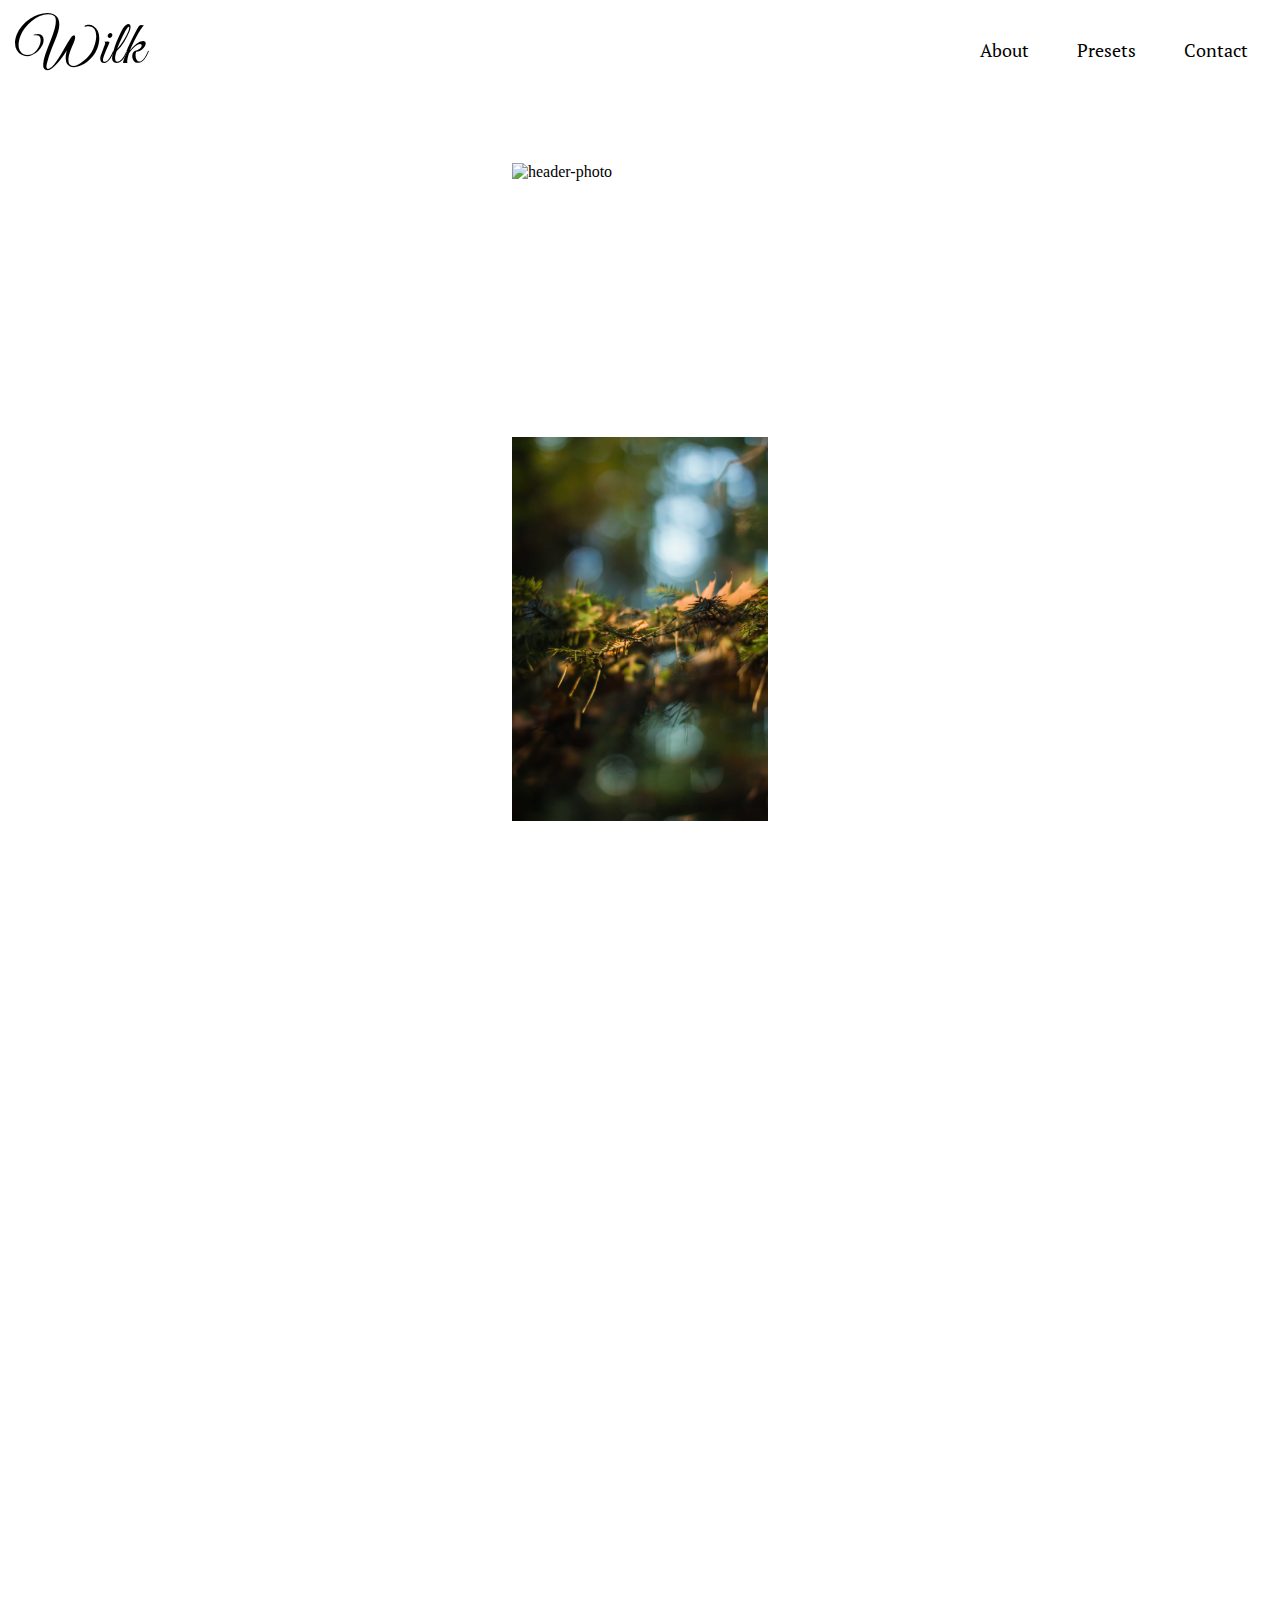
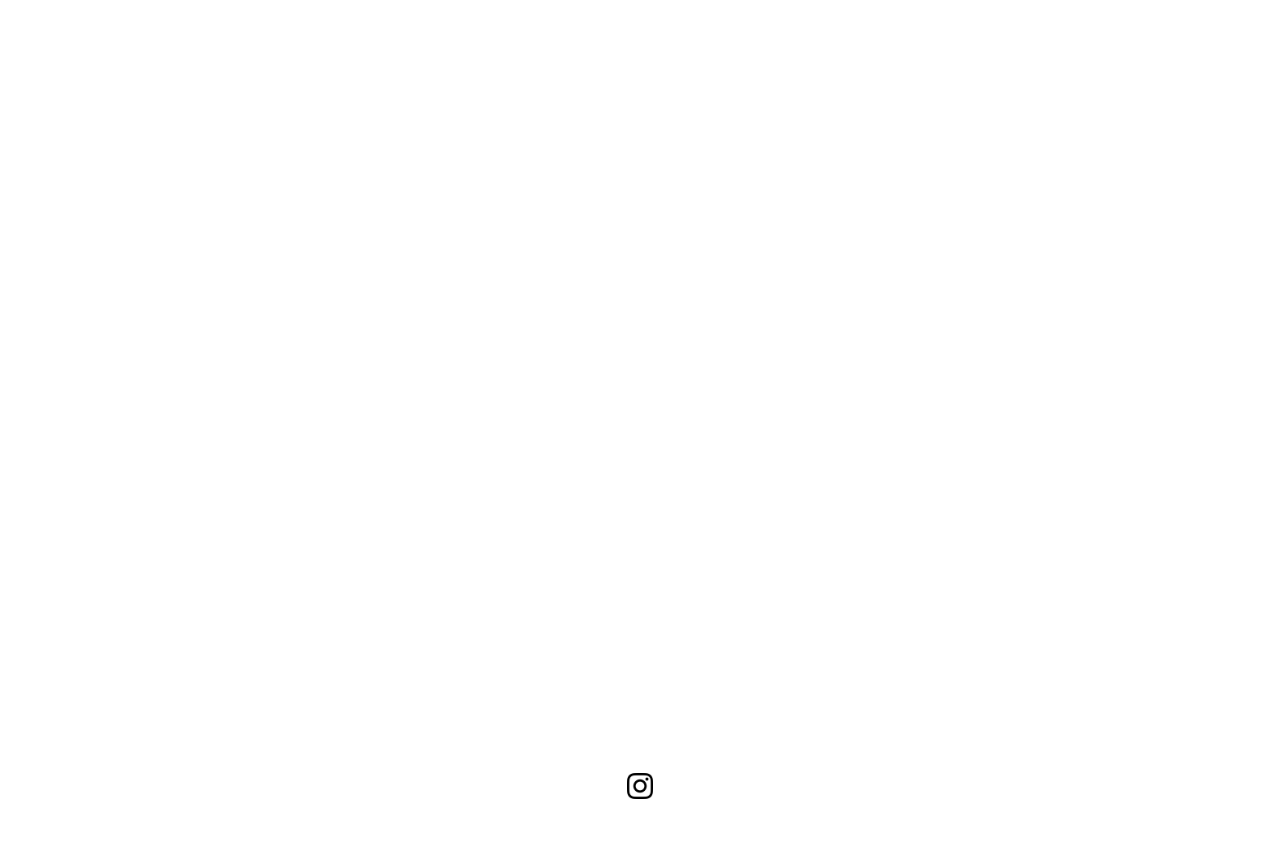
==== commit 521f9a9d: "Add files via upload" ====
--- a/index.html
+++ b/index.html
@@ -34,13 +34,13 @@
             <div class="picture-description">
                 Nature
             </div>
-            <a href="nature.html"><img class="div-img" src="images/nature/nature.JPG" alt="Nature"></a>
+            <a href="nature.html"><img class="div-img" src="images/nature/nature.jpg" alt="Nature"></a>
         </div>
         <div id="central-photo" class="main-images reveal">
             <div class="picture-description">
                 Architecture
             </div>
-            <a href="architecture.html"><img class="div-img" src="images/architecture/0050-min.JPG" alt="Architecture"></a>
+            <a href="architecture.html"><img class="div-img" src="images/architecture/0050-min.jpg" alt="Architecture"></a>
         </div>
         <div id="last-photo" class="main-images reveal">
             <div class="picture-description">
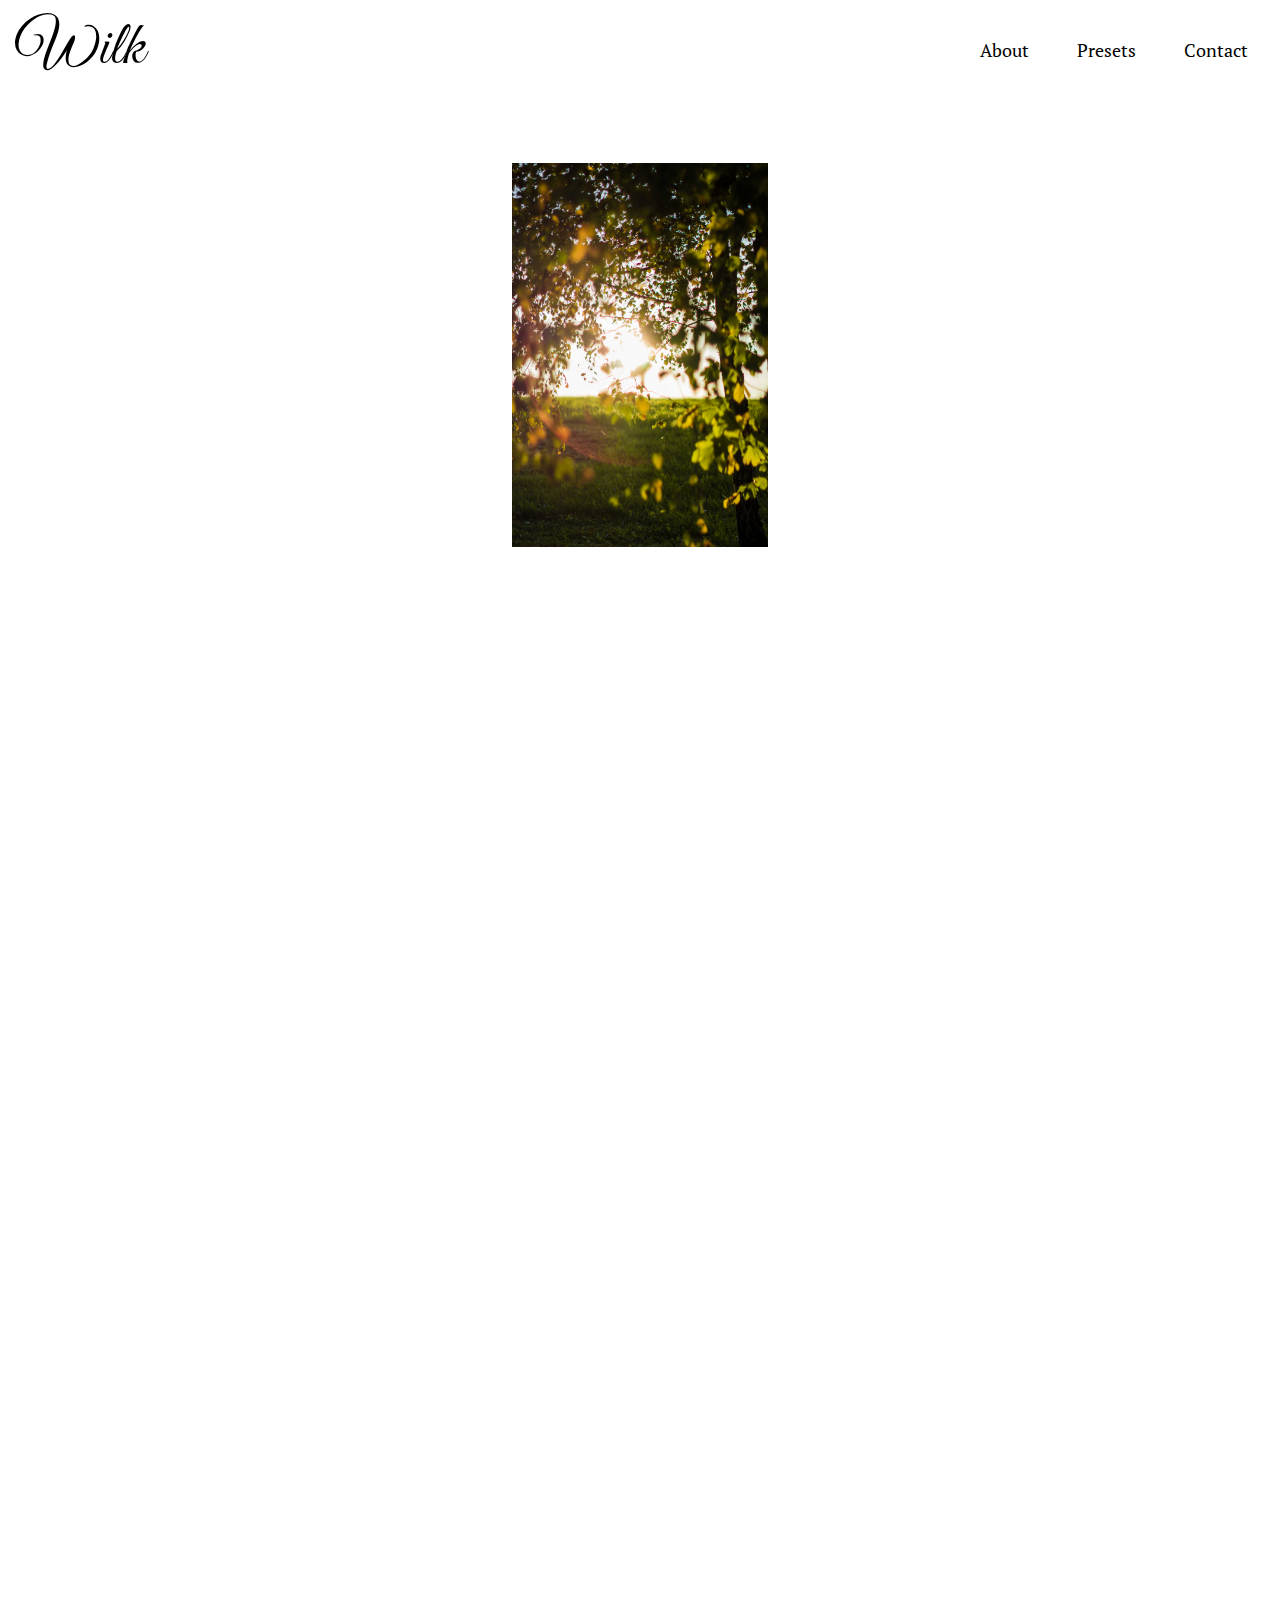
==== commit d8cfb9c7: "Add files via upload" ====
--- a/index.html
+++ b/index.html
@@ -27,7 +27,7 @@
         </p>
     </nav>
     <header>
-        <img src="images/nature/header-photo.JPG" alt="header-photo">
+        <img src="images/nature/header-photo.jpg" alt="header-photo">
     </header>
     <main id="main-main">
         <div id="first-photo" class="main-images reveal">
